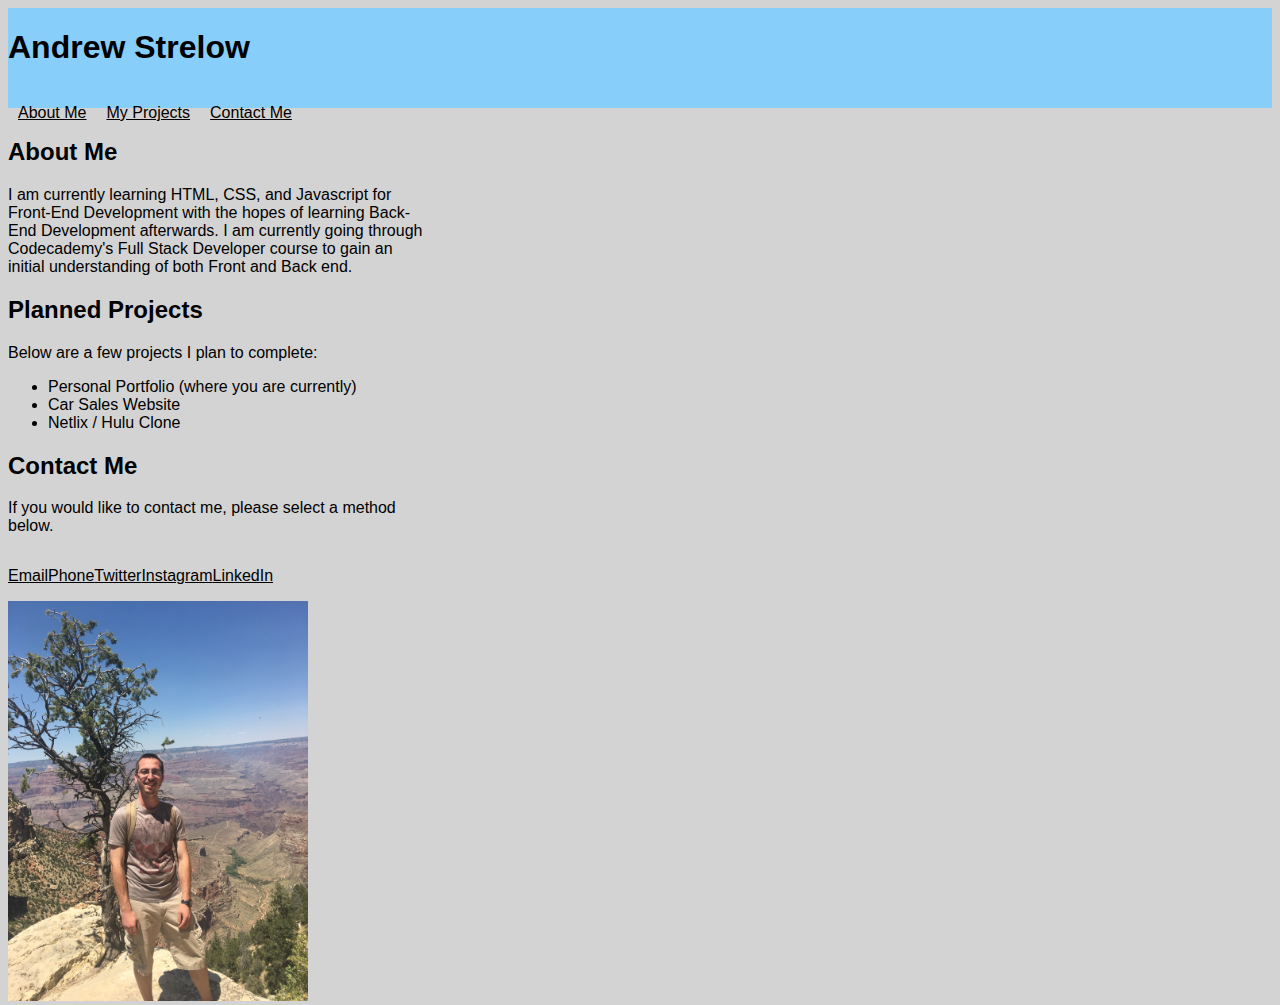
==== index.html @ ded09d7f "Update grid" ====
<!DOCTYPE html>

<html lang="en-us">
    <head>
        <link rel="stylesheet" href="./resources/css/style.css" type="text/css">
        <title>Andrew Strelow Portfolio</title>
    </head>

    <body>
        <div class="grid">
            <header>
                <h1>Andrew Strelow</h1>
                <nav>
                    <p><a href="#about">About Me</a></p>
                    <p><a href="#projects">My Projects</a></p>
                    <p><a href="#contact">Contact Me</a></p>
                </nav>
            </header>

            <main>
                <div id="about">
                    <h2>About Me</h2>
                    <p>I am currently learning HTML, CSS, and Javascript for Front-End Development with the hopes of learning Back-End Development afterwards. I am currently going through Codecademy's Full Stack Developer course to gain an initial understanding of both Front and Back end. </p>
                </div>
                <div id="projects">
                    <h2>Planned Projects</h2>
                    <p>Below are a few projects I plan to complete: </p>
                    <ul>
                        <li>Personal Portfolio (where you are currently)</li>
                        <li>Car Sales Website</li>
                        <li>Netlix / Hulu Clone</li>
                    </ul>
                </div>
                <div id="contact">
                    <h2>Contact Me</h2>
                    <p>If you would like to contact me, please select a method below.</p>
                    <div class="methods">
                        <p><a href="#">Email</a></p>
                        <p><a href="#">Phone</a></p>
                        <p><a href="#">Twitter</a></p>
                        <p><a href="#">Instagram</a></p>
                        <p><a href="#">LinkedIn</a></p>
                    </div>
                </div>
                <div class="self">
                    <div class="picture">
                        <img src="./resources/images/Grandcanyon.JPG" alt="At the Grand Canyon">
                    </div>
                </div>
            </main>
        </div>
        
    </body>

</html>
---- resources/css/style.css ----
html {
    font-family: Verdana, Geneva, Tahoma, sans-serif;
}

body {
    text-align: left;
    background-color: lightgray;
}

.grid {
    display: grid;
    grid-template: repeat(5, 100px) / repeat(3, 1fr);
    row-gap: 10px;
    column-gap: 10px;
    grid-template-areas: 
                        "header header header"
                        "about about self"
                        "projects projects self"
                        "contact contact self"
                        "footer footer footer";
}

/* HEADER */
header {
    height: 100px;
    width: 100%;
    background-color: lightskyblue;
    grid-area: header;
    align-items: center;
}

header nav {
    display: flex;
    align-items: center;
}

header a {
    color: black;
    margin: 0 10px;
}

/* ABOUT ME */
#about {
    grid-area: about;
}

/* PROJECTS */
#projects {
    grid-area: projects;
}

/* CONTACT */
#contact {
    grid-area: contact;
}

#contact .methods {
    display: flex;
    align-items: center;
}

#contact .methods a {
    color: black;
}

/* SELF */
.self {
    grid-area: self;
}

.self .picture {

}

.self img {
    width: 300px;
}
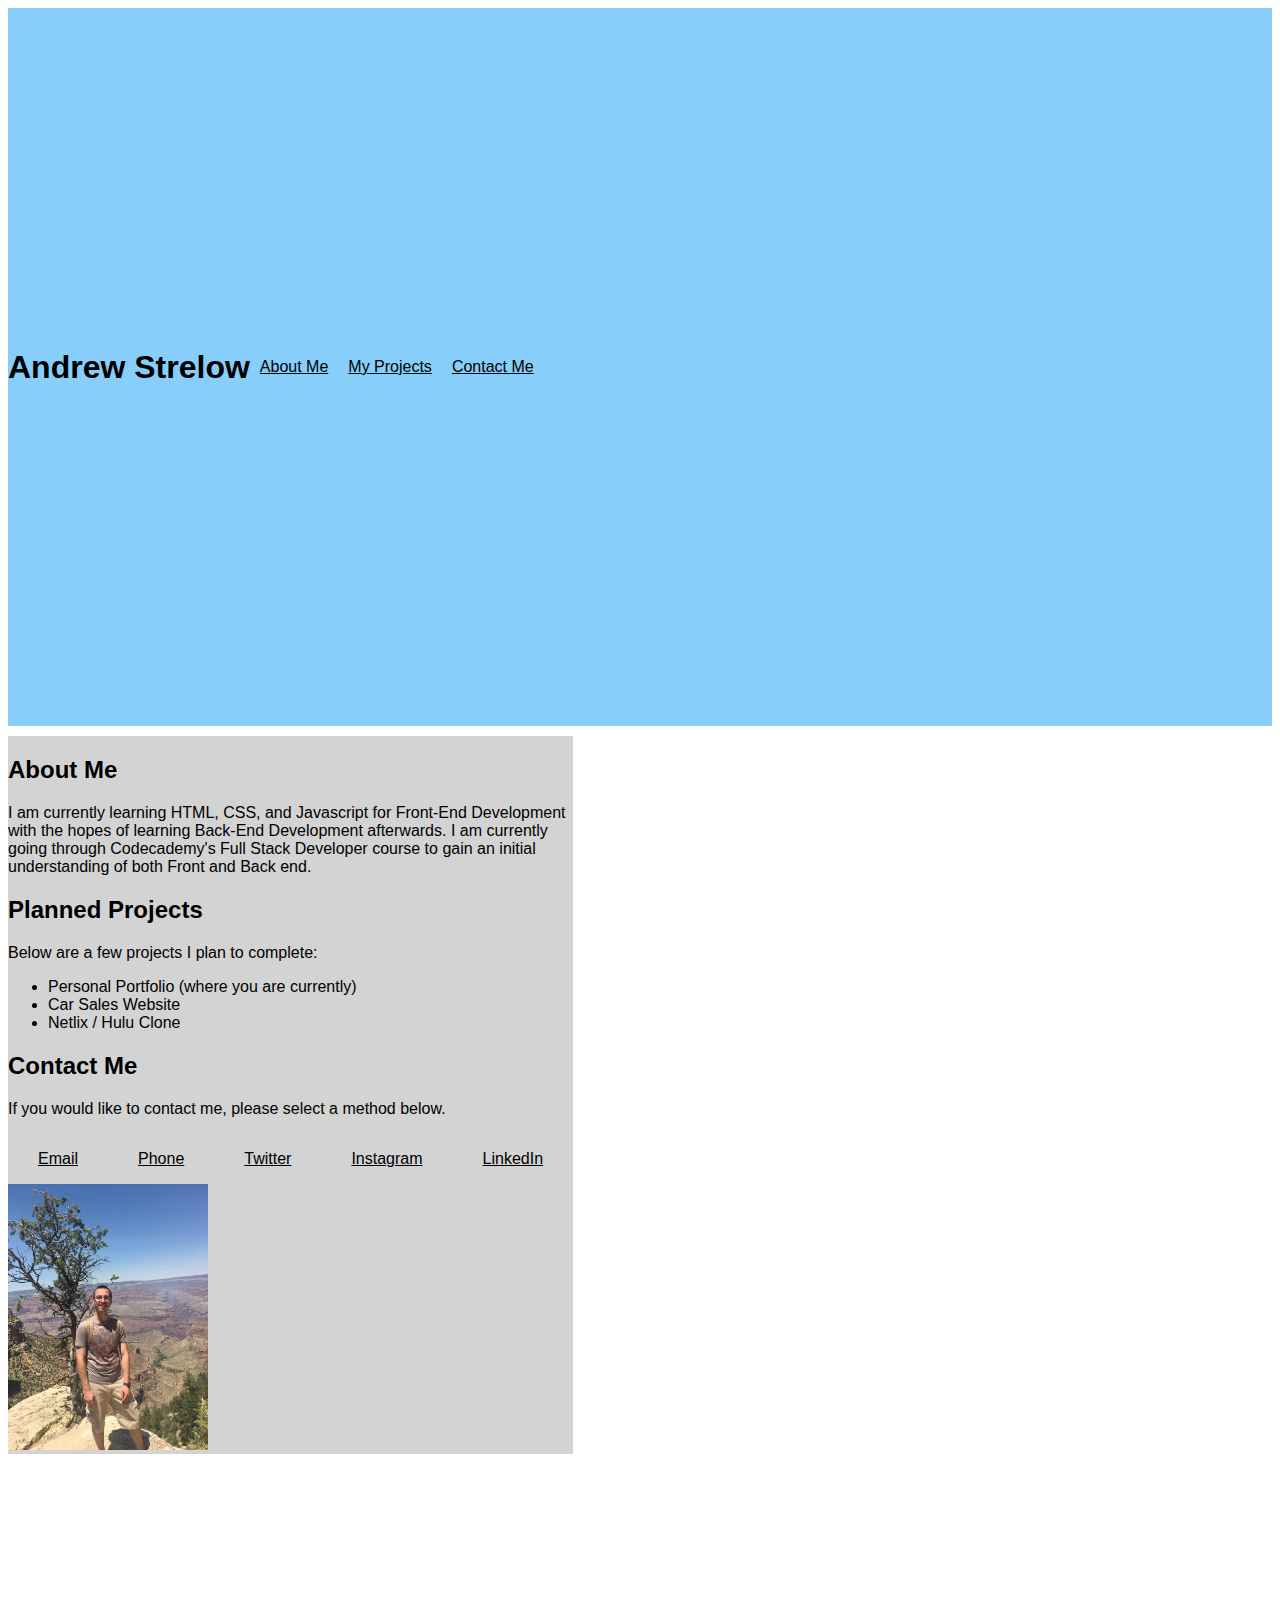
==== commit c177d061: "Update Grid Template Areas" ====
--- a/index.html
+++ b/index.html
@@ -42,7 +42,7 @@
                         <p><a href="#">LinkedIn</a></p>
                     </div>
                 </div>
-                <div class="self">
+                <div id="self">
                     <div class="picture">
                         <img src="./resources/images/Grandcanyon.JPG" alt="At the Grand Canyon">
                     </div>
--- a/resources/css/style.css
+++ b/resources/css/style.css
@@ -2,18 +2,16 @@
     font-family: Verdana, Geneva, Tahoma, sans-serif;
 }
 
-body {
-    text-align: left;
+main {
     background-color: lightgray;
 }
 
 .grid {
     display: grid;
-    grid-template: repeat(5, 100px) / repeat(3, 1fr);
+    grid-template: repeat(5, 1fr) / repeat(3, 1fr);
     row-gap: 10px;
     column-gap: 10px;
-    grid-template-areas: 
-                        "header header header"
+    grid-template-areas:"head head head"
                         "about about self"
                         "projects projects self"
                         "contact contact self"
@@ -22,10 +20,9 @@
 
 /* HEADER */
 header {
-    height: 100px;
-    width: 100%;
+    grid-area: head;
     background-color: lightskyblue;
-    grid-area: header;
+    display: flex;
     align-items: center;
 }
 
@@ -61,17 +58,18 @@
 
 #contact .methods a {
     color: black;
+    margin: 0 30px;
 }
 
 /* SELF */
-.self {
+#self {
     grid-area: self;
 }
 
-.self .picture {
+#self .picture {
 
 }
 
-.self img {
-    width: 300px;
+#self img {
+    width: 200px;
 }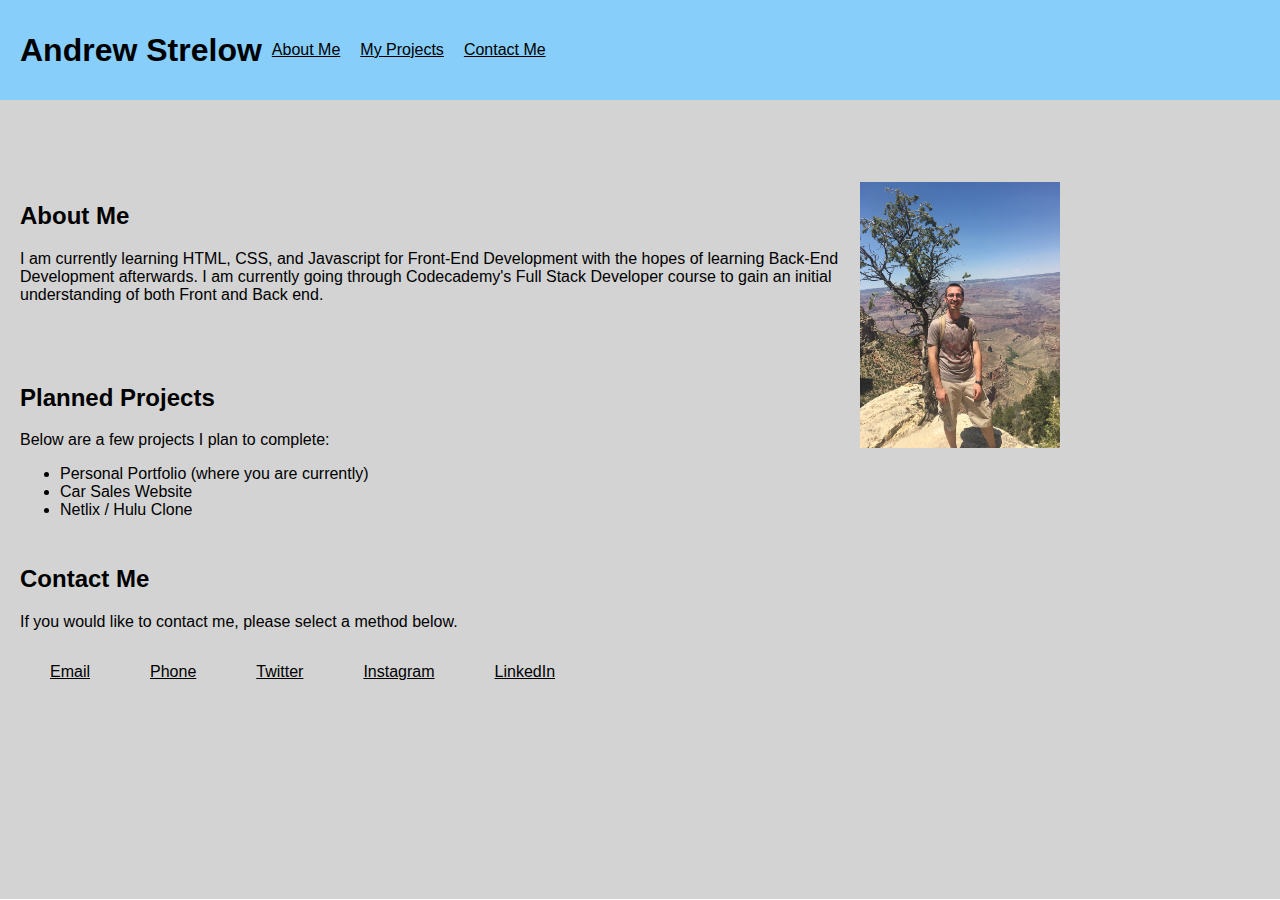
==== commit 2d368a1d: "Correct HTML Structure and CSS Updates" ====
--- a/index.html
+++ b/index.html
@@ -1,23 +1,22 @@
 <!DOCTYPE html>
 
-<html lang="en-us">
+<html lang="en">
     <head>
         <link rel="stylesheet" href="./resources/css/style.css" type="text/css">
         <title>Andrew Strelow Portfolio</title>
     </head>
 
     <body>
-        <div class="grid">
-            <header>
-                <h1>Andrew Strelow</h1>
-                <nav>
-                    <p><a href="#about">About Me</a></p>
-                    <p><a href="#projects">My Projects</a></p>
-                    <p><a href="#contact">Contact Me</a></p>
-                </nav>
-            </header>
-
-            <main>
+        <main>
+            <div class="grid">
+                <header>
+                    <h1>Andrew Strelow</h1>
+                    <nav>
+                        <p><a href="#about">About Me</a></p>
+                        <p><a href="#projects">My Projects</a></p>
+                        <p><a href="#contact">Contact Me</a></p>
+                    </nav>
+                </header>
                 <div id="about">
                     <h2>About Me</h2>
                     <p>I am currently learning HTML, CSS, and Javascript for Front-End Development with the hopes of learning Back-End Development afterwards. I am currently going through Codecademy's Full Stack Developer course to gain an initial understanding of both Front and Back end. </p>
@@ -42,14 +41,14 @@
                         <p><a href="#">LinkedIn</a></p>
                     </div>
                 </div>
+                
                 <div id="self">
                     <div class="picture">
                         <img src="./resources/images/Grandcanyon.JPG" alt="At the Grand Canyon">
                     </div>
                 </div>
-            </main>
-        </div>
-        
+            </div>
+        </main>
     </body>
 
 </html>--- a/resources/css/style.css
+++ b/resources/css/style.css
@@ -1,9 +1,10 @@
-html {
-    font-family: Verdana, Geneva, Tahoma, sans-serif;
+body {
+    margin: 0;
 }
 
 main {
     background-color: lightgray;
+    font-family: Verdana, Geneva, Tahoma, sans-serif;
 }
 
 .grid {
@@ -20,10 +21,15 @@
 
 /* HEADER */
 header {
+    height: 100px;
     grid-area: head;
     background-color: lightskyblue;
     display: flex;
     align-items: center;
+}
+
+header h1 {
+    margin-left: 20px;
 }
 
 header nav {
@@ -38,16 +44,19 @@
 
 /* ABOUT ME */
 #about {
+    margin-left: 20px;
     grid-area: about;
 }
 
 /* PROJECTS */
 #projects {
+    margin-left: 20px;
     grid-area: projects;
 }
 
 /* CONTACT */
 #contact {
+    margin-left: 20px;
     grid-area: contact;
 }
 
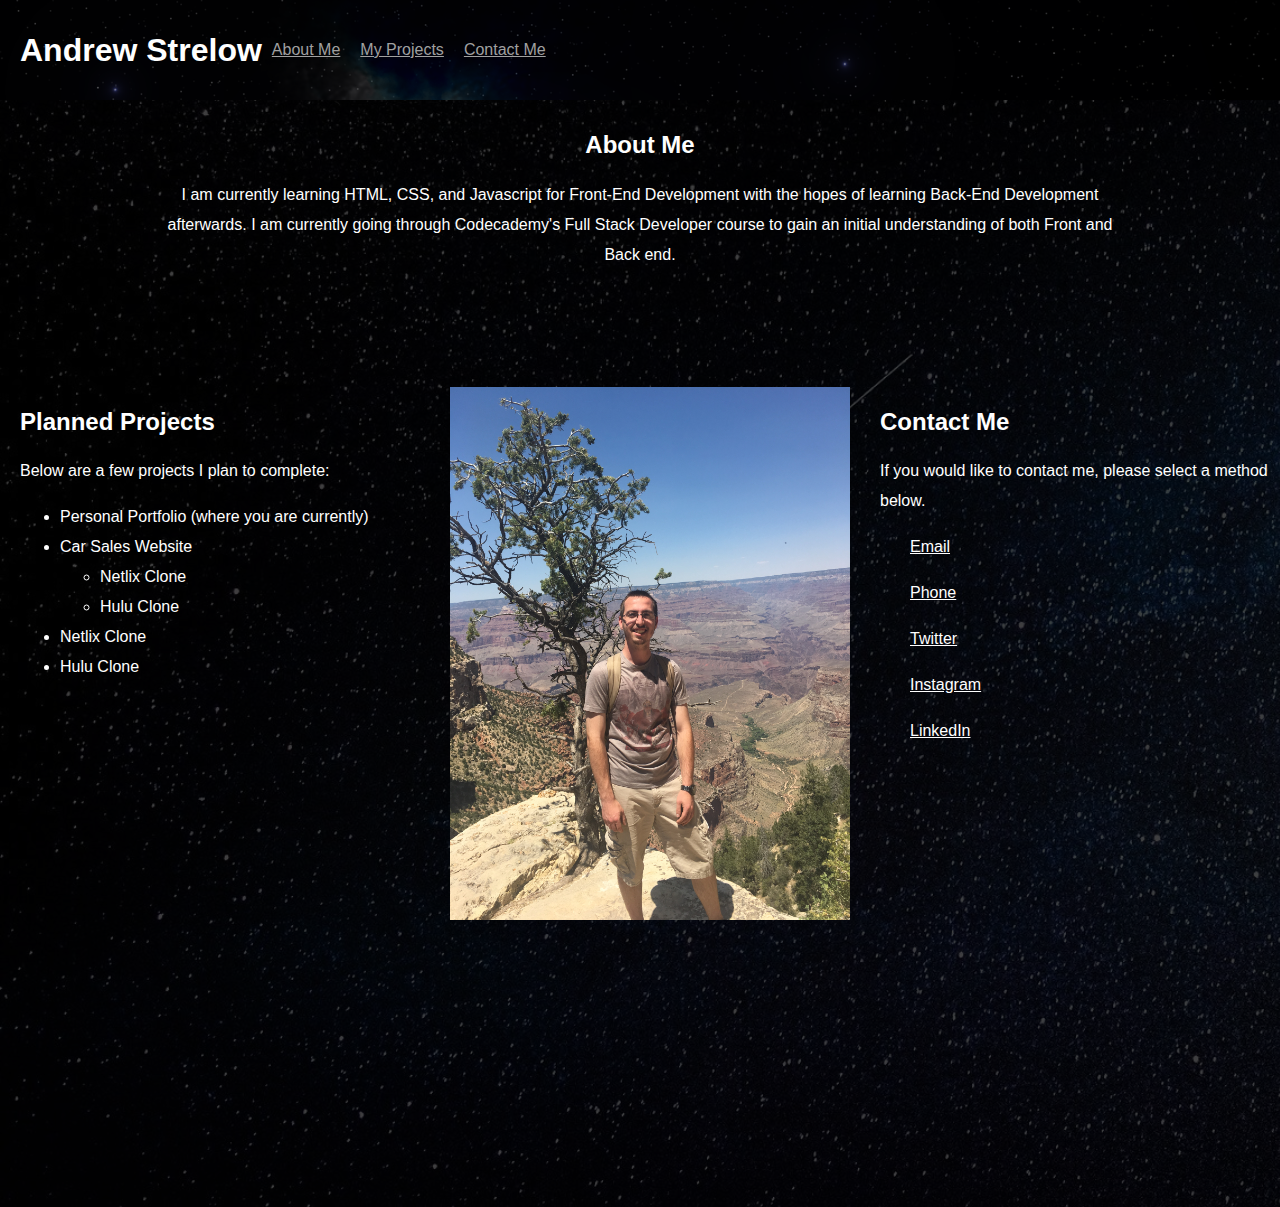
==== commit 99400f35: "Update Layout to 1 1 3 1" ====
--- a/index.html
+++ b/index.html
@@ -27,7 +27,12 @@
                     <ul>
                         <li>Personal Portfolio (where you are currently)</li>
                         <li>Car Sales Website</li>
-                        <li>Netlix / Hulu Clone</li>
+                        <ul>
+                            <li>Netlix Clone</li>
+                            <li>Hulu Clone</li>
+                        </ul>
+                        <li>Netlix Clone</li>
+                        <li>Hulu Clone</li>
                     </ul>
                 </div>
                 <div id="contact">
--- a/resources/css/style.css
+++ b/resources/css/style.css
@@ -1,21 +1,31 @@
+html {
+    
+}
+
 body {
     margin: 0;
+    background-image: url("../images/background-stars.jpg");
+    background-size: cover;
+    background-repeat: no-repeat;
+    background-color: rgba(0, 0, 0, 0.75);
+    background-blend-mode: multiply;
+    line-height: 30px;
 }
 
 main {
-    background-color: lightgray;
     font-family: Verdana, Geneva, Tahoma, sans-serif;
+    color: white;
 }
 
 .grid {
     display: grid;
-    grid-template: repeat(5, 1fr) / repeat(3, 1fr);
+    grid-template: 100px repeat(4, 1fr) / repeat(3, 1fr);
     row-gap: 10px;
     column-gap: 10px;
     grid-template-areas:"head head head"
-                        "about about self"
-                        "projects projects self"
-                        "contact contact self"
+                        "about about about"
+                        "projects self contact"
+                        "projects self contact"
                         "footer footer footer";
 }
 
@@ -23,13 +33,19 @@
 header {
     height: 100px;
     grid-area: head;
-    background-color: lightskyblue;
+    background-image: url("../images/banner-space.jpg");
+    background-size: 100%;
+    background-repeat: no-repeat;
+    background-position: top;
+    background-color: rgba(0, 0, 0, 0.5);
+    background-blend-mode: multiply;
     display: flex;
     align-items: center;
 }
 
 header h1 {
     margin-left: 20px;
+    color: white;
 }
 
 header nav {
@@ -38,14 +54,16 @@
 }
 
 header a {
-    color: black;
+    color: rgb(160, 160, 160);
     margin: 0 10px;
 }
 
 /* ABOUT ME */
 #about {
-    margin-left: 20px;
+    margin-left: 150px;
+    margin-right: 150px;
     grid-area: about;
+    text-align: center;
 }
 
 /* PROJECTS */
@@ -61,18 +79,20 @@
 }
 
 #contact .methods {
-    display: flex;
+    /*display: flex;*/
     align-items: center;
 }
 
 #contact .methods a {
-    color: black;
+    color: white;
     margin: 0 30px;
 }
 
 /* SELF */
 #self {
     grid-area: self;
+    justify-items: right;
+    align-items: right;
 }
 
 #self .picture {
@@ -80,5 +100,5 @@
 }
 
 #self img {
-    width: 200px;
+    width: 400px;
 }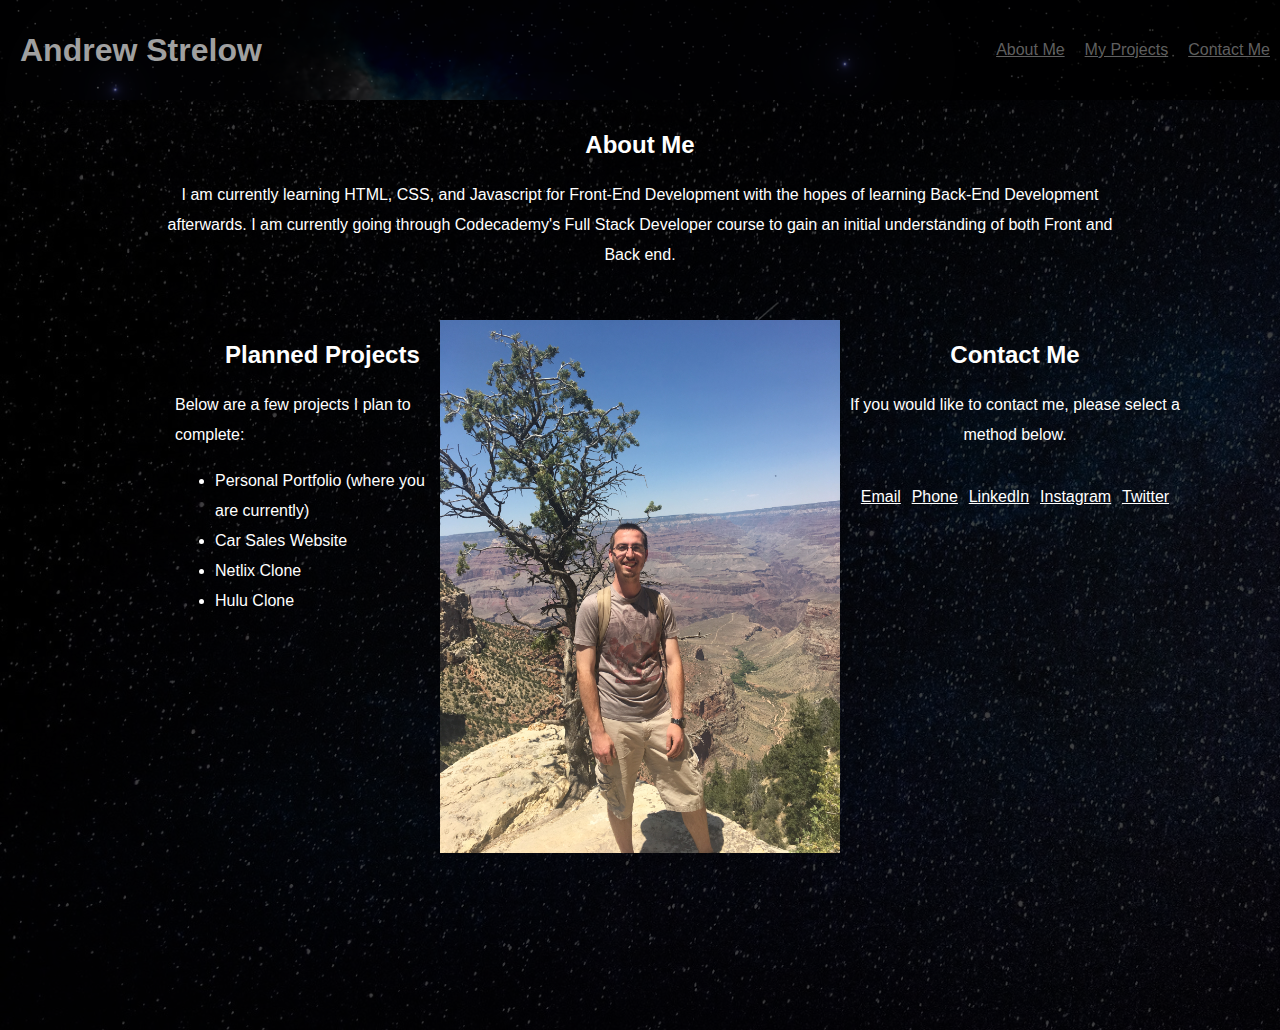
==== commit fc5a4e78: "Complete format update" ====
--- a/index.html
+++ b/index.html
@@ -27,10 +27,6 @@
                     <ul>
                         <li>Personal Portfolio (where you are currently)</li>
                         <li>Car Sales Website</li>
-                        <ul>
-                            <li>Netlix Clone</li>
-                            <li>Hulu Clone</li>
-                        </ul>
                         <li>Netlix Clone</li>
                         <li>Hulu Clone</li>
                     </ul>
@@ -41,9 +37,9 @@
                     <div class="methods">
                         <p><a href="#">Email</a></p>
                         <p><a href="#">Phone</a></p>
+                        <p><a href="#">LinkedIn</a></p>
+                        <p><a href="#">Instagram</a></p>
                         <p><a href="#">Twitter</a></p>
-                        <p><a href="#">Instagram</a></p>
-                        <p><a href="#">LinkedIn</a></p>
                     </div>
                 </div>
                 
--- a/resources/css/style.css
+++ b/resources/css/style.css
@@ -1,7 +1,3 @@
-html {
-    
-}
-
 body {
     margin: 0;
     background-image: url("../images/background-stars.jpg");
@@ -10,28 +6,23 @@
     background-color: rgba(0, 0, 0, 0.75);
     background-blend-mode: multiply;
     line-height: 30px;
-}
-
-main {
     font-family: Verdana, Geneva, Tahoma, sans-serif;
     color: white;
 }
 
 .grid {
     display: grid;
-    grid-template: 100px repeat(4, 1fr) / repeat(3, 1fr);
+    grid-template: 100px 200px 600px 100px / 1fr 400px 1fr;
     row-gap: 10px;
     column-gap: 10px;
     grid-template-areas:"head head head"
                         "about about about"
-                        "projects self contact"
                         "projects self contact"
                         "footer footer footer";
 }
 
 /* HEADER */
 header {
-    height: 100px;
     grid-area: head;
     background-image: url("../images/banner-space.jpg");
     background-size: 100%;
@@ -45,16 +36,18 @@
 
 header h1 {
     margin-left: 20px;
-    color: white;
+    width: 50%;
+    color: rgba(160, 160, 160, 1)
 }
 
 header nav {
     display: flex;
-    align-items: center;
+    width: 50%;
+    justify-content: flex-end;
 }
 
 header a {
-    color: rgb(160, 160, 160);
+    color: rgba(160, 160, 160, 0.6);
     margin: 0 10px;
 }
 
@@ -68,35 +61,39 @@
 
 /* PROJECTS */
 #projects {
-    margin-left: 20px;
+    margin-left: 175px;
     grid-area: projects;
+}
+
+#projects h2 {
+    margin-left: 50px;
 }
 
 /* CONTACT */
 #contact {
-    margin-left: 20px;
+    text-align: center;
+    margin-right: 100px;
     grid-area: contact;
 }
 
 #contact .methods {
-    /*display: flex;*/
-    align-items: center;
+    display: flex;
+    flex-wrap: wrap;
+    justify-content: space-evenly;
 }
 
 #contact .methods a {
     color: white;
-    margin: 0 30px;
 }
 
 /* SELF */
 #self {
     grid-area: self;
-    justify-items: right;
-    align-items: right;
+    margin: 0 auto;
 }
 
 #self .picture {
-
+    
 }
 
 #self img {
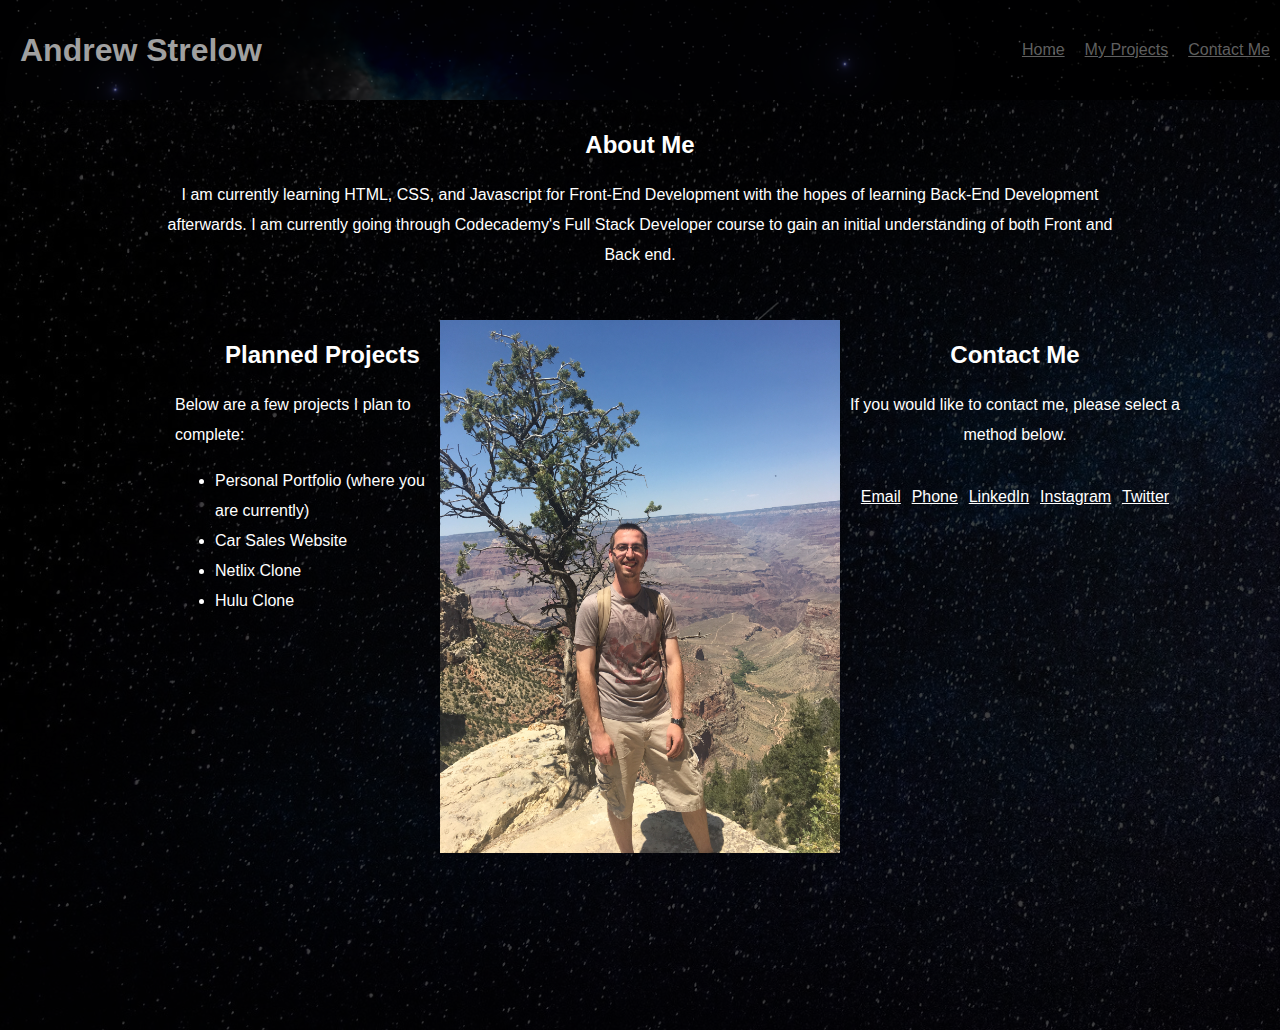
==== commit 84558c9a: "Add contact page and CSS" ====
--- a/index.html
+++ b/index.html
@@ -3,6 +3,7 @@
 <html lang="en">
     <head>
         <link rel="stylesheet" href="./resources/css/style.css" type="text/css">
+        <meta charset="utf-8">
         <title>Andrew Strelow Portfolio</title>
     </head>
 
@@ -12,9 +13,9 @@
                 <header>
                     <h1>Andrew Strelow</h1>
                     <nav>
-                        <p><a href="#about">About Me</a></p>
+                        <p><a href="index.html">Home</a></p>
                         <p><a href="#projects">My Projects</a></p>
-                        <p><a href="#contact">Contact Me</a></p>
+                        <p><a href="contact.html">Contact Me</a></p>
                     </nav>
                 </header>
                 <div id="about">
@@ -50,6 +51,7 @@
                 </div>
             </div>
         </main>
+        <script src="./resources/script/script.js"></script>
     </body>
 
 </html>--- a/resources/css/style.css
+++ b/resources/css/style.css
@@ -51,6 +51,8 @@
     margin: 0 10px;
 }
 
+/********** HOME PAGE **********/
+
 /* ABOUT ME */
 #about {
     margin-left: 150px;
@@ -98,4 +100,19 @@
 
 #self img {
     width: 400px;
+}
+
+
+/********** CONTACT PAGE **********/
+.info {
+    grid-area: self;
+    text-align: center;
+}
+
+.info form fieldset {
+    text-align: left;
+}
+
+.info form fieldset legend {
+    text-align: center;
 }